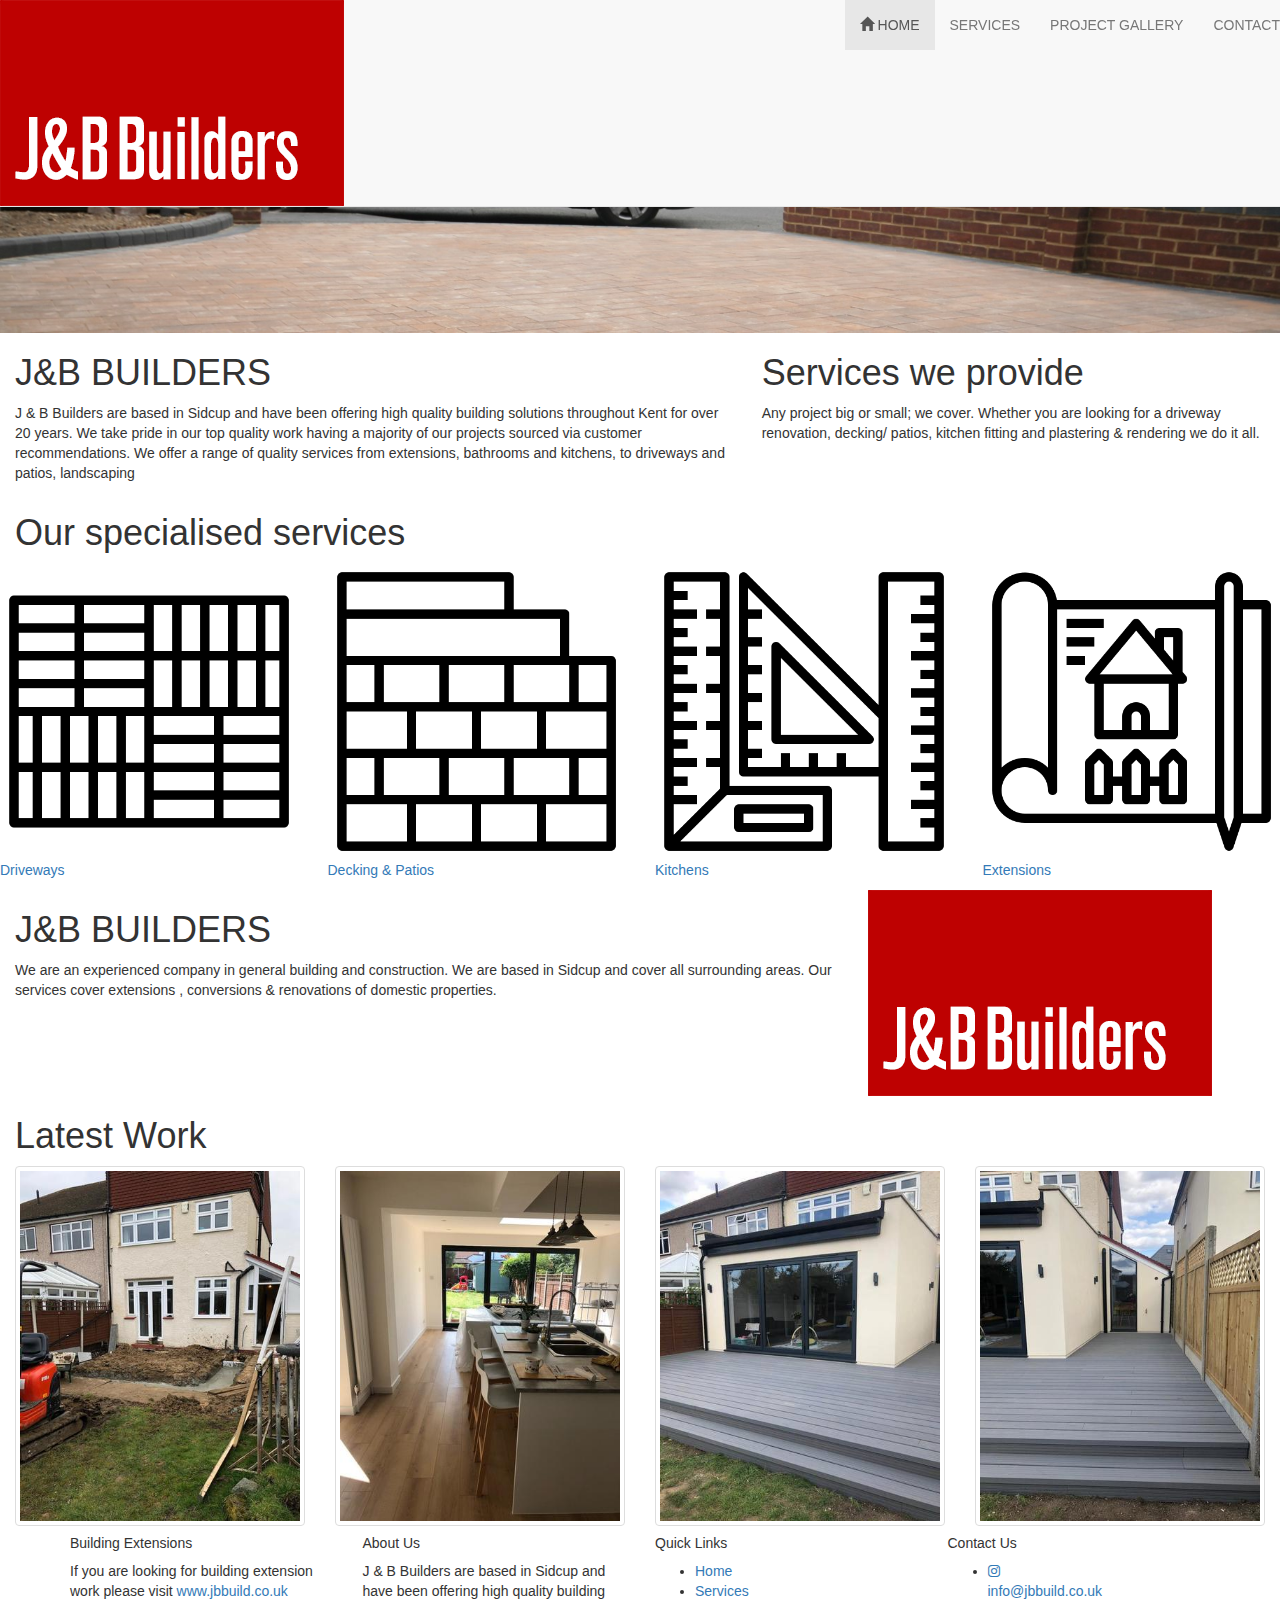
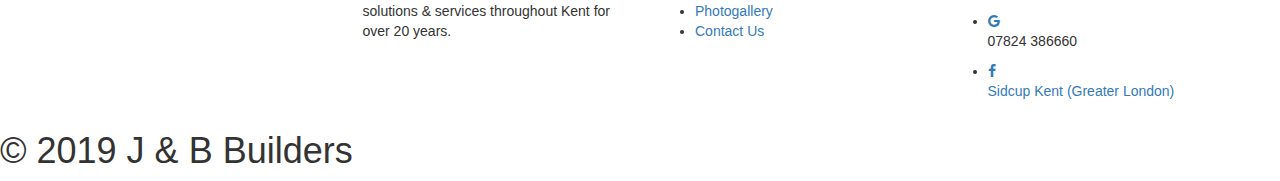
==== index.html @ 602859de "Update index.html" ====
<!DOCTYPE html>
<html lang="en">

<head>
	<!-- Inside the head element tag you can find the title for the document, scripts, external styles sheets, fonts, meta information -->
	<title>J&B Builders: Quality in Kent</title>

	<!-- metadata tags-->
	<meta charset="UTF-8">
	<meta name="viewport" content="width=device-width, initial-scale=1.0">
	<meta name="keywords" content="One Page Responsive">
	<meta name="author" content="Nathan Manning">

	<!-- Bootstrap external stylesheet-->
	<link rel="stylesheet" href="https://maxcdn.bootstrapcdn.com/bootstrap/3.2.0/css/bootstrap.min.css">
	<script src="https://code.jquery.com/jquery-2.1.3.js"></script>
	<script src="js/bootstrap.js"></script>

	<!-- CSS external stylesheet-->
	<link href="/index.html/css/default.css" rel="stylesheet" type="text/css" media="all" />

	<!-- FONTS -->
	<link href="https://fonts.googleapis.com/css?family=Oswald" rel="stylesheet">

	<!-- Add icon library -->
<link rel="stylesheet" href="https://cdnjs.cloudflare.com/ajax/libs/font-awesome/4.7.0/css/font-awesome.min.css">
</head>

<body>
	<!-- Navigation bar & Company Logo -->
<!--  Navigation  -->
<nav class="navbar navbar-default navbar-fixed-top" role="navigation">
	<div class="navbarwrapper">

      <div class="navbar-header">
        <button class="navbar-toggle" type="button" data-toggle="collapse" data-target=".navbar-ex2-collapse">
          <span class="sr-only">Toggle Navigation</span>
          <span class="icon-bar"></span>
          <span class="icon-bar"></span>
		  <span class="icon-bar"></span>
		</button>
		
		<ul class="nav navbar-nav navbar-left">
			<img class="img-responsive main-logo" src="img/logo-large.png" alt="">
		</ul>

      </div>
      <div class="collapse navbar-collapse navbar-ex2-collapse">
        <ul class="nav navbar-nav navbar-right">
			<li class="active"><a href="index.html"><span class="glyphicon glyphicon-home"></span> HOME</a></li>
			<li><a href="services.html">SERVICES</a></li>
			<li><a href="photogallery.html">PROJECT GALLERY</a></li>
			<li><a href="contact.html">CONTACT</a></li>
		</ul>
        </ul>
      </div>
    </div>
  </nav>

	<!-- Banner first image-->
	<div class="introheader">
		<div class="container-fluid">
			<div class="row">
				<img class="img-responsive" src="img/cover2.jpg">
			</div>
		</div>
	</div>

	<div class="intro">
		<div class="container-fluid">

			<div class="row">
				<div class="col-md-7">
					<h1> J&B BUILDERS </h1>
					<p> J & B Builders are based in Sidcup and have been offering high quality building solutions
							throughout Kent for over 20 years. We take pride in our top quality work having a majority of
							our projects sourced via customer recommendations. We offer a range of quality services from extensions, bathrooms and kitchens, to driveways and patios, landscaping
					</p>
				</div>
	
	<div class="col-md-5">
		<h1>Services we provide</h1>
		<p>Any project big or small; we cover. Whether you are looking for a driveway renovation, decking/
		   patios, kitchen fitting and plastering & rendering we do it all.
		</p>
	</div>
				</div>
			</div>
		</div>
	</div>

	<div class="container-fluid">
	<div class="services">

		<div class="flex-container">
		<h1>Our specialised services</h1>

	</div>
	</div>
	</div>

	<div class="container-services">
		<div class="row">

			<div class="col-sm-3">
				<img class="img-responsive" src="img/parquet.png">
				<a href="driveway.html"><p>Driveways</p></a>
			</div>
		
			<div class="col-sm-3">
				<img class="img-responsive" src="img/brickwall.png">
				<a href="deckingandpatios.html"><p>Decking & Patios</p></a>
			</div>	
			

			<div class="col-sm-3">
				<img class="img-responsive" src="img/rulers.png">
				<a href="kitchen.html"><p>Kitchens</p></a>
			</div>
					
			<div class="col-sm-3">
				<img class="img-responsive" src="img/extension.png">
				<a href="http://www.jbbuild.co.uk"><p>Extensions</p></a>
		</div>
	</div>
	</div>

	<div class="second-intro">
			<div class="container-fluid">
				<div class="row">
			
					<div class="col-md-8">
						<h1> J&B BUILDERS </h1>
						<p> We are an experienced company in general building and construction.
							We are based in Sidcup and cover all surrounding areas.
							Our services cover extensions , conversions & renovations of domestic properties.
						</p>
					</div>

					<div class="col-md-4">
							<img src="img/logo-large.png" class="rounded-circle">
						</div>
	
					
				</div>
			</div>
		</div>
	</div>

	<div class="latestwork">
		<div class="container-fluid">
			<div class="flex-container">
				<h1>Latest Work</h1>
			</div>
			
			<div class="latestwork">
			<div class="row">
							<!-- First Row 4-->
							<div class="col-sm-3 col-md-3">
								<img src="img/project1.jpeg" alt="..." class="img-thumbnail">
							</div>

							<div class="col-sm-3 col-md-3">
								<img src="img/project2.jpeg" alt="..." class="img-thumbnail">
							</div>
		
							<div class="col-sm-3 col-md-3">
								<img src="img/project3.jpg" alt="..." class="img-thumbnail">
							</div>

							<div class="col-sm-3 col-md-3">
								<img src="img/project4.jpeg" alt="..." class="img-thumbnail">
							</div>
		
		
						

			</div>
		</div>
	</div>
	</div>
</div>
<!-- BOOTSTRAP FOOTER-->

<div class="backgroundfooter">
<div class="footer-bottom-area bg-dark-light section-padding-sm">
		<div class="container">
			<div class="row widgets footer-widgets">

				<div class="col-lg-3 col-md-6 col-12">
					<div class="single-widget widget-about">
						<h5 class="widget-title">Building Extensions</h5>
						<p>If you are looking for building extension work please visit <a href="#">www.jbbuild.co.uk</a>  </p>
					</div>
				</div>

				<div class="col-lg-3 col-md-6 col-12">
						<div class="single-widget widget-about">
							<h5 class="widget-title">About Us</h5>
							<p>	<p> J & B Builders are based in Sidcup and have been offering high quality building solutions & services
									throughout Kent for over 20 years.  </p>
						</div>
					</div>
	

				<div class="col-lg-3 col-md-6 col-12">
					<div class="single-widget widget-quick-links">
						<h5 class="widget-title">Quick Links</h5>
						<ul>
							<li><a href="index.html">Home</a></li>
							<li><a href="services.html">Services</a></li>
							<li><a href="photogallery.html">Photogallery</a></li>
							<li><a href="contact.html">Contact Us</a></li>
						</ul>
					</div>
				</div>

			
				<div class="col-lg-3 col-md-6 col-12">
					<div class="single-widget widget-contact">
						<h5 class="widget-title">Contact Us</h5>
						<ul>
							<li class="phone">
								<span class="icon"><a href="http://www.instagram.com/jb.builders" class="fa fa-instagram"></a></span>
								<p><a href="mailto:info@jbbuild.co.uk?Subject=I%20would%20like%20to%20enquire">info@jbbuild.co.uk</a></p>
							</li>
							<li class="fax">
								<span class="icon"><a href="mailto:info@jbbuild.co.uk?Subject=I%20would%20like%20to%20enquire" target="_top"" class="fa fa-google"></a></span>
								<p>07824 386660</p>
							</li>
							<li class="email">
								<span class="icon"><a href="#" class="fa fa-facebook"></a></span>
								<p><a href="https://goo.gl/maps/UQZT2NoYBnkBffgM8">Sidcup Kent (Greater London)</a></p>
						</ul>
					</div>
				</div>
			</div>
		</div>
	</div>

	<div class="footerfinal">
		<div class="flex-container">
		<h1>© 2019 J & B Builders</h1>
	</div>
</div>
</div>



</body>
</html>
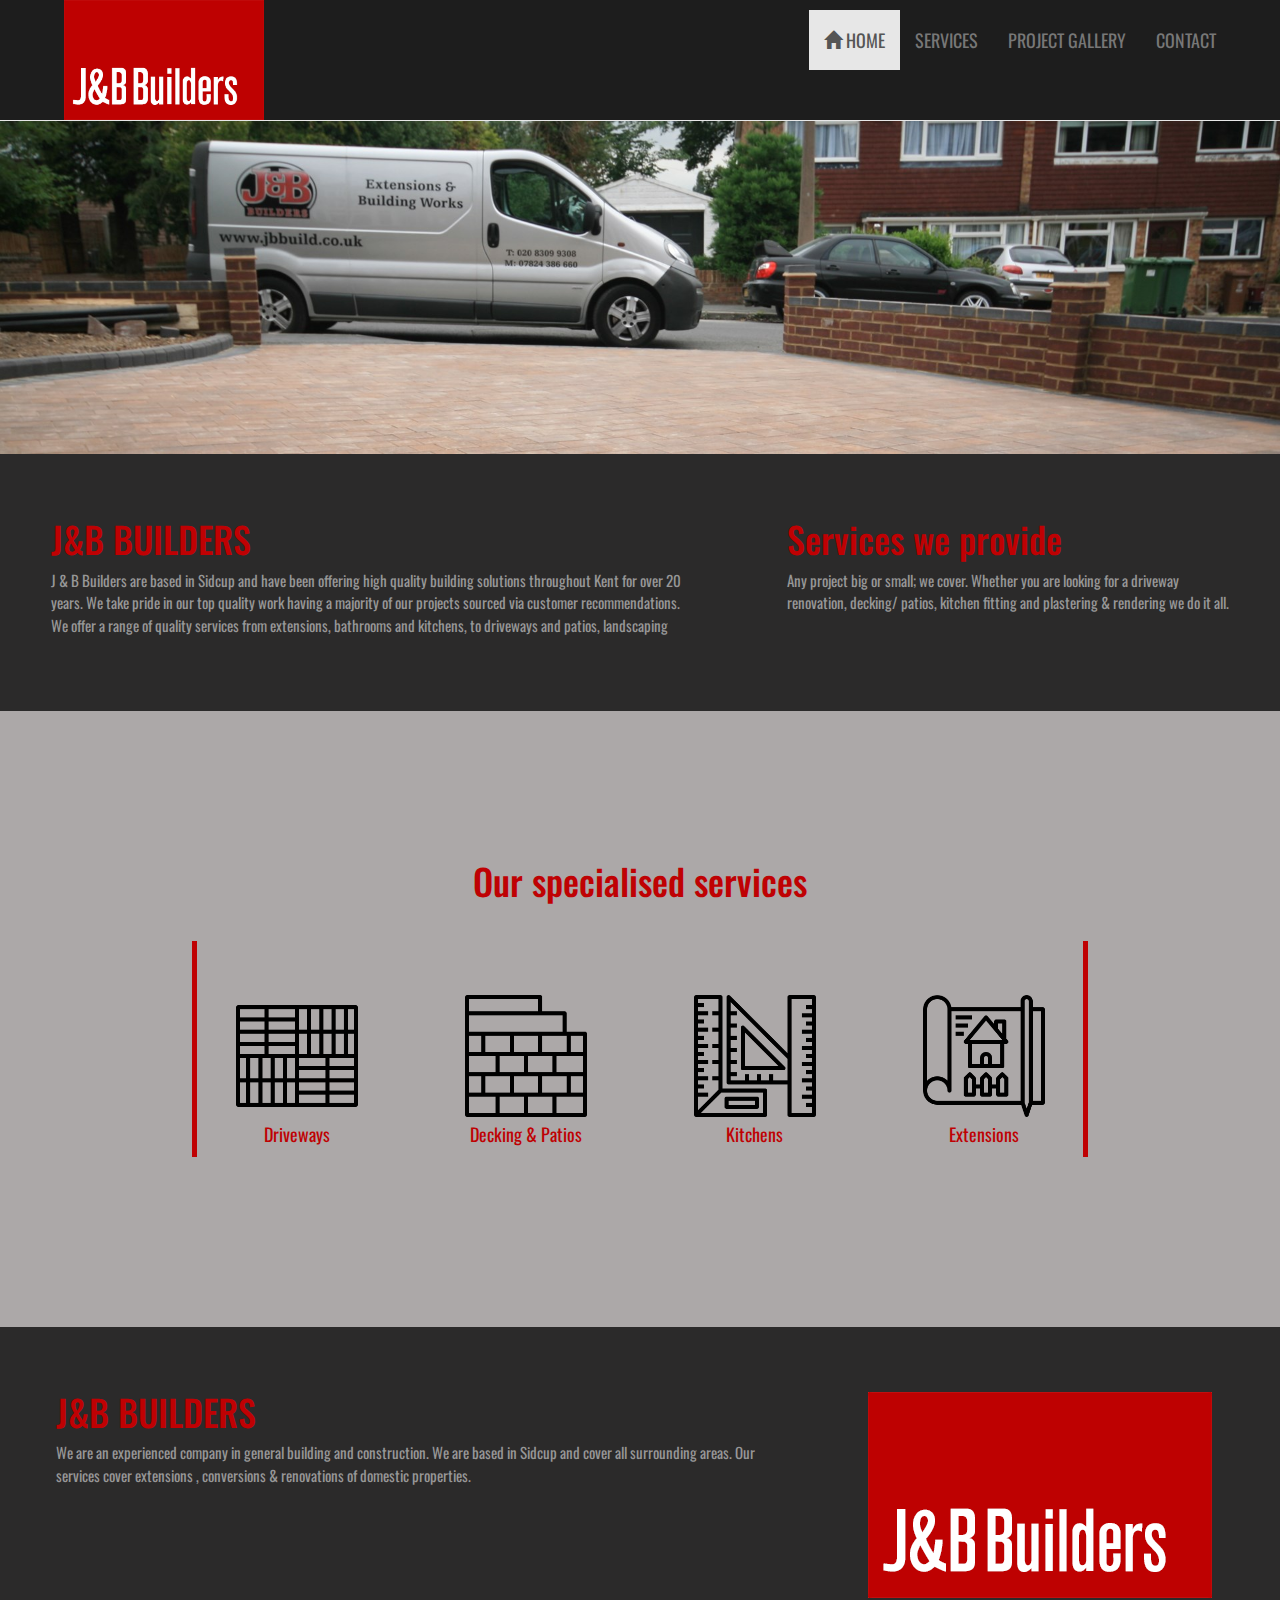
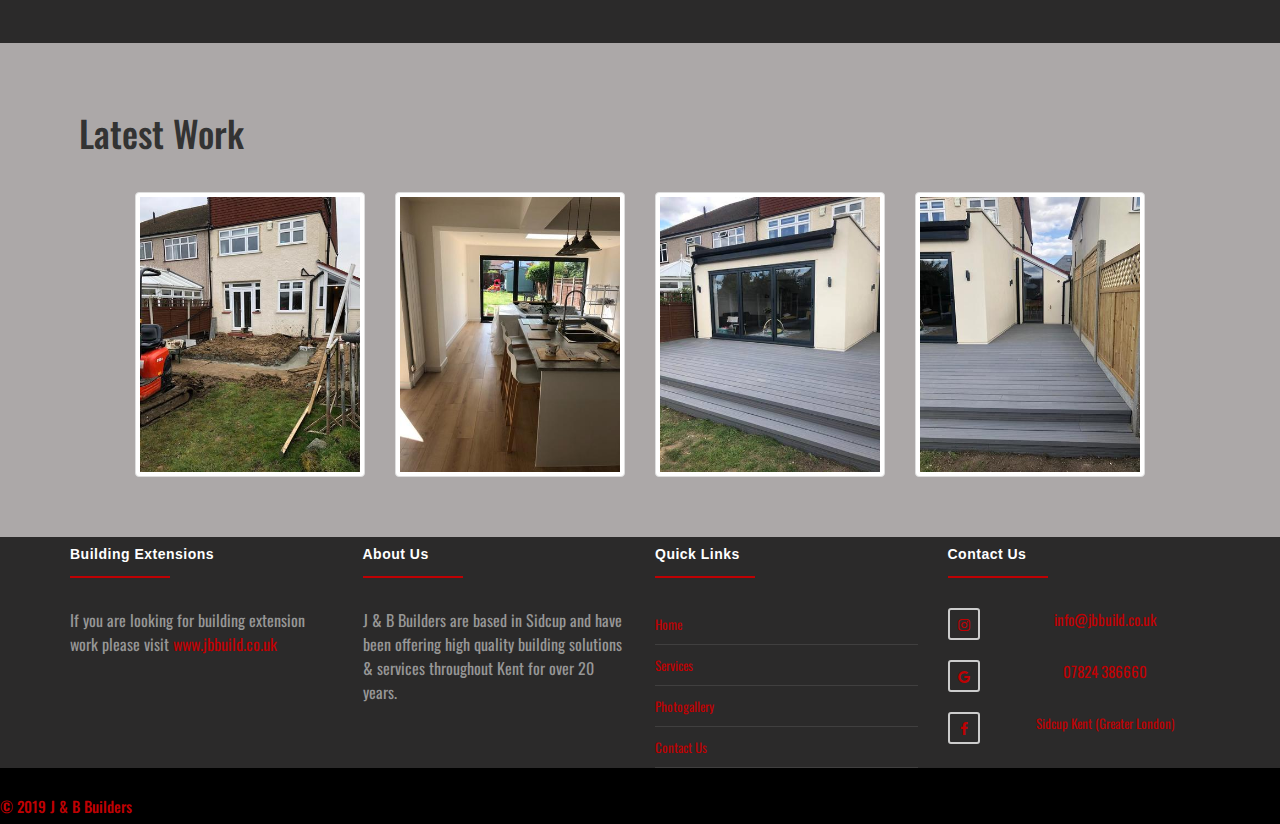
==== commit f31fcf13: "Update index.html" ====
--- a/index.html
+++ b/index.html
@@ -1,6 +1,7 @@
 <!DOCTYPE html>
 <html lang="en">
 
+<title>
 <head>
 	<!-- Inside the head element tag you can find the title for the document, scripts, external styles sheets, fonts, meta information -->
 	<title>J&B Builders: Quality in Kent</title>
@@ -17,7 +18,7 @@
 	<script src="js/bootstrap.js"></script>
 
 	<!-- CSS external stylesheet-->
-	<link href="/index.html/css/default.css" rel="stylesheet" type="text/css" media="all" />
+	<link href="CSS/default.css" rel="stylesheet" type="text/css" media="all" />
 
 	<!-- FONTS -->
 	<link href="https://fonts.googleapis.com/css?family=Oswald" rel="stylesheet">
@@ -25,6 +26,7 @@
 	<!-- Add icon library -->
 <link rel="stylesheet" href="https://cdnjs.cloudflare.com/ajax/libs/font-awesome/4.7.0/css/font-awesome.min.css">
 </head>
+</title>
 
 <body>
 	<!-- Navigation bar & Company Logo -->
--- a/CSS/default.css
+++ b/CSS/default.css
@@ -0,0 +1,592 @@
+/* NAV BAR CSS */
+.navbar{
+	position: relative;
+	background-color: #1d1d1d;
+	border-radius: 0px;
+	margin-bottom: 0px;
+}
+.navbar a {
+	padding-top:30px;
+	margin-top: 10px;
+	margin-left:auto;
+	margin-right:auto;
+}
+.navbar-nav>li>a {
+	color: #BF0103;
+	font-size: 60px;
+	padding-top: 20px;
+	padding-bottom: 20px;
+	font-size: 18px;
+	font-family: 'Oswald', sans-serif;
+}
+.nav>li>a:hover {
+    color: #BF0103;
+	padding-bottom: 16px;
+}
+
+.active li a {
+	color: #BF0103;
+	border-radius: 2px;
+	margin-bottom: 16px;
+	display: none;
+}
+
+/* logo */
+.img-responsive.main-logo {
+	width: 200px;
+	margin-bottom: 0px;
+}
+
+.row img {
+		margin:auto;
+
+}
+
+
+.container-services {
+	padding-top: 50px;
+	margin-left: auto;
+	margin-right: auto;
+	width: 70%;
+	border-style: solid;
+	border-color: #BF0103;
+	border-width: 5px;
+	border-top-style: none;
+	border-right-style: solid;
+	border-bottom-style: none;
+	border-left-style: solid;
+}
+
+
+.container-services img {
+	height: 130px;
+
+
+}
+.backgroundalign1{
+	margin-left: auto;
+	margin-right: auto;
+	
+}
+.container2 {
+	background-color: gray;
+	width: 100%;
+	height: 400px;
+	margin-left: auto;
+	margin-right: auto;
+
+}
+
+.container2 h1 {
+	padding-top: 12px;
+	margin-left: auto;
+	margin-right: auto;
+	color: black;
+	font-family: 'Oswald', sans-serif;
+}
+
+.container2 p {
+	color: white;
+	font-size:14px;
+	margin-left: auto;
+	margin-right:auto;
+	text-align: left;
+	width: 100%;
+	
+}
+
+.container3 {
+	background-color: #CDCDCD;
+	width: 100%;
+	height: 250px;
+	margin-left: auto;
+}
+
+.services {
+padding-top: 0px;
+margin-left: auto;
+margin-right: auto;
+}
+
+.services h1 {
+margin-left: auto;
+margin-right: auto;
+font-family: 'Oswald', sans-serif;
+color: #BF0103;
+padding-top: 40px;
+padding-bottom: 30px;
+
+}
+
+.flex-container {
+	display: flex;
+  }
+
+.serviceicon {
+	margin-left: auto;
+	margin-right: auto;
+	height: 30px;	
+}
+
+
+.navbardesign {
+	margin-left: auto;
+	margin-right: auto;
+	width:90%;
+}
+
+.testrow p {
+	background-color:  red;
+}
+
+
+.contact-details h1, p {
+	margin-left: auto;
+	margin-right: auto;
+}
+
+.contactintro {
+	padding-top: 45px;
+}
+
+.contactintro p {
+	font-family: 'Oswald', sans-serif;
+	line-height: 1.5;
+	font-size: 15px;
+	width: 90%;
+	color: #2b2a2a;
+	padding-bottom: 0px;
+}
+
+.contactintro h1 {
+	font-family: 'Oswald', sans-serif;
+	margin-left: auto;
+	margin-right: auto;
+	width: 90%;
+	color: #BF0103;
+}
+
+.intro {
+	margin-bottom: 90px;
+	padding-top: 45px;
+	padding-bottom: 45px;
+	background-color: #2b2a2a;
+}
+
+.intro p {
+	font-family: 'Oswald', sans-serif;
+	line-height: 1.5;
+	font-size: 15px;
+	width: 90%;
+	color: #979797;
+	padding-bottom: 20px;
+}
+
+.intro h1 {
+	font-family: 'Oswald', sans-serif;
+	margin-left: auto;
+	margin-right: auto;
+	width: 90%;
+	color: #BF0103;
+}
+
+.photogalleryintro {
+
+	padding-top: 45px;
+	padding-bottom: 45px;
+	background-color: #2b2a2a;
+}
+
+.photogalleryintro h1{
+	font-family: 'Oswald', sans-serif;
+	margin-left: auto;
+	margin-right: auto;
+	width: 90%;
+	color: #979797;
+	margin-bottom: 50px;
+	font-size: 55px;
+}
+
+.second-intro {
+	margin-top: 170px;
+	padding-top: 45px;
+	padding-bottom: 45px;
+	background-color: #2b2a2a;
+}
+
+.second-intro p {
+	font-family: 'Oswald', sans-serif;
+	line-height: 1.5;
+	font-size: 15px;
+	width: 90%;
+	color: #979797;
+
+	padding-bottom: 20px;
+}
+
+.second-intro h1 {
+	font-family: 'Oswald', sans-serif;
+	margin-left: auto;
+	margin-right: auto;
+	width: 90%;
+	color: #BF0103;
+}
+
+.second-intro img {
+	margin-top: 20px;
+}
+.services-banner {
+	background: white;
+	padding-bottom: 20px;
+}
+.services-banner h1{
+	padding-bottom: 10px;
+	margin-left: auto;
+	margin-right: auto;
+	font-family: 'Oswald', sans-serif;
+	color: #DDDDDD;
+}
+
+.services-banner p{
+	margin-left: auto;
+	margin-right: auto;
+	font-family: 'Oswald', sans-serif;
+	color: #DDDDDD;
+}
+
+.services-banner img{
+}
+
+.imgbrandbar {
+	background-color: #DDDDDD;
+	padding-bottom: 30px;
+
+}
+
+.imgbrandbar h1{
+	margin-left: auto;
+	margin-right: auto;
+	font-family: 'Oswald', sans-serif;
+	color: black;
+}
+
+body {
+    background-color: #aca8a8;
+    min-height: 100vh;
+    font: normal 16px sans-serif;
+}
+
+.container-services p {
+text-align: center;
+font-size: 18px;
+margin-left: auto;
+margin-right: auto;
+font-family: 'Oswald', sans-serif;
+color: #BF0103;
+
+}
+
+.kitchenwork {
+	margin-left: auto;
+	margin-right: auto;
+	padding-top: 40px;
+	padding-bottom: 40px;
+	width: 90%;
+}
+
+
+.kitchenwork img {
+	margin-top: 30px;
+	margin-bottom: 30px;
+}
+
+.kitchenwork h1{
+	font-family: 'Oswald', sans-serif;
+	padding-top: 50px;
+	padding-bottom: 30px;
+}
+
+
+.kitchenbanner {
+	background-color: white;
+	margin-left: auto;
+	margin-right: auto;
+}
+
+.kitchenbanner h1 {
+	font-family: 'Oswald', sans-serif;
+	padding-top: 20px;
+	padding-bottom: 20px;
+	margin-left: auto;
+	margin-right: auto;
+	width: 90%;
+}
+
+.kitchenbanner p {
+	font-family: 'Oswald', sans-serif;
+	padding-top: 0px;
+	padding-bottom: 50px;
+	margin-left: auto;
+	margin-right: auto;
+	width: 90%;
+}
+.latestwork {
+	margin-left: auto;
+	margin-right: auto;
+	width: 90%;
+}
+.latestwork h1 {
+	font-family: 'Oswald', sans-serif;
+	padding-top: 50px;
+	padding-bottom: 30px;
+}
+
+
+
+.widgets.footer-widgets .widget-title {
+    color: #ffffff;
+    font-family: "Raleway", sans-serif;
+    font-weight: 700;
+    margin-bottom: 30px;
+    letter-spacing: 0.5px;
+    position: relative;
+	padding-bottom: 15px;
+	
+}
+
+.widgets.footer-widgets .widget-title::after {
+    content: "";
+    position: absolute;
+    left: 0;
+    bottom: 0;
+    height: 2px;
+    width: 100px;
+	background: #BF0103;
+	font-family: 'Oswald', sans-serif;
+}
+.widgets.footer-widgets .widget-quick-links ul {
+    margin-top: -4px;
+}
+.widgets.footer-widgets .single-widget ul {
+    padding-left: 0;
+    margin-bottom: 0;
+}
+
+.widgets.footer-widgets .widget-quick-links ul li {
+    display: block;
+}
+.widgets.footer-widgets .widget-quick-links ul li a {
+    display: block;
+    font-size: 13px;
+    color: #BF0103;
+    border-bottom: 1px solid rgba(255, 255, 255, 0.1);
+	padding: 9px 0;
+	padding-top: 10px;
+	padding-bottom: 10px;
+	font-family: 'Oswald', sans-serif;
+}
+
+.widgets.footer-widgets .single-widget ul li {
+    list-style: none;
+	font-family: 'Oswald', sans-serif;
+}
+.widgets.footer-widgets .widget-contact ul li {
+	color: #000;
+	font-family: 'Oswald', sans-serif;
+    font-size: 13px;
+    color: #BF0103;
+    display: -webkit-box;
+    display: -ms-flexbox;
+    display: flex;
+    -webkit-box-align: center;
+    -ms-flex-align: center;
+	align-items: center;
+	font-family: 'Oswald', sans-serif;
+}
+.widgets.footer-widgets .widget-contact ul li span {
+    font-size: 14px;
+    color: #BF0103;
+    border: 2px solid #cccccc;
+    border-radius: 3px;
+    height: 32px;
+    width: 32px;
+    display: inline-block;
+    line-height: 28px;
+    text-align: center;
+	margin-right: 20px;
+	font-family: 'Oswald', sans-serif;
+}
+.widgets.footer-widgets .widget-contact ul li.phone, .widgets.footer-widgets .widget-contact ul li.fax {
+    font-size: 15px;
+}
+
+.widgets.footer-widgets .widget-contact ul li + li {
+    margin-top: 20px;
+}
+
+.phone li,a {
+	color: #BF0103;
+}
+
+.services-banner2 h1{
+	padding-top: px;
+	font-size: 20px;
+}
+
+.footerfinal {
+	background-color: black;
+	padding-top: 10px;
+}
+.footerfinal h1{
+	padding-top: 0px;
+	font-size: 15px;
+	color: #BF0103;
+}
+
+.backgroundfooter {
+
+	margin-top: 60px;
+	background-color: #2b2a2a;
+}
+
+.backgroundfooter {
+	font-family: 'Oswald', sans-serif;
+	color: #979797;
+}
+
+.backgroundfooter2 {
+	background-color: #2b2a2a;
+
+}
+
+.backgroundfooter2 p {
+	font-family: 'Oswald', sans-serif;
+	color: #979797;
+}
+.secondaryinto {
+margin-left: auto;
+margin-right: auto;
+width: 100%;
+padding-top: 20px;
+padding-bottom: 30px;
+margin-bottom: 0px;
+background-color: #2b2a2a;
+}
+
+.secondaryinto h1{
+	font-family: 'Oswald', sans-serif;
+	font-size: 60px;
+	margin-left: auto;
+	margin-right: auto;
+	padding-top: 20px;
+	padding-bottom: 20px;
+	color: #979797;
+	width: 90%;
+}
+
+.secondaryinto p{
+	font-family: 'Oswald', sans-serif;
+	font-size: 17px;
+	padding-bottom: 10px;
+	margin-left: auto;
+	margin-right: auto;
+	color: #979797;
+	width: 90%;
+
+}
+
+.thirdinto {
+	margin-left: auto;
+	margin-right: auto;
+	width: 100%;
+	padding-top: 20px;
+	padding-bottom: 30px;
+	margin-top: 30px;
+	margin-bottom: 0px;
+	background-color: white
+}
+
+.thirdinto h1 {
+	font-family: 'Oswald', sans-serif;
+	font-size: 60px;
+	margin-left: auto;
+	margin-right: auto;
+	padding-bottom: 20px;
+	color: #BF0103;
+	width: 90%;
+}
+
+.thirdinto p {
+	font-family: 'Oswald', sans-serif;
+	font-size: 17px;
+	padding-bottom: 10px;
+	margin-left: auto;
+	margin-right: auto;
+	color: #979797;
+	width: 90%;
+}
+
+.thirdlist {
+	margin-left: auto;
+	margin-right: auto;
+}
+.thirdlist li {
+	padding-top: 20px;
+	font-family: 'Oswald', sans-serif;
+	color: #BF0103;
+	margin-left: auto;
+	margin-right: auto;
+	text-align: center;
+	list-style: none;
+}
+
+.serviceslink img {
+	margin-top: 10px;
+	margin-bottom: 5px;
+	border: 150px;
+	border-color: black;
+	padding: 15px;
+}
+.serviceslink {
+	margin-left: auto;
+	margin-right: auto;
+	width: 80%;
+}
+
+.serviceslink p  {
+	font-family: 'Oswald', sans-serif;
+	font-size: 37px;
+	text-align: center;
+	padding-top: 30px;
+	padding-bottom: 0px;
+}
+
+/* Opacity #1 */
+.serviceslink img {
+	opacity: 1;
+	-webkit-transition: .3s ease-in-out;
+	transition: .3s ease-in-out;
+}
+.serviceslink img:hover {
+	opacity: 0.5;
+}
+
+.photogalleryrows {
+	background-color: white;
+	margin-left: auto;
+	margin-right: auto;
+}
+
+.photogalleryrows img {
+	margin-top: 20px;
+	margin-bottom: 20px;
+}
+.navbarwrapper {
+	margin-left: auto;
+	margin-right: auto;
+	width: 90%;
+}
+
+.nav navbar-nav navbar-right {
+	padding-bottom: 50px;
+}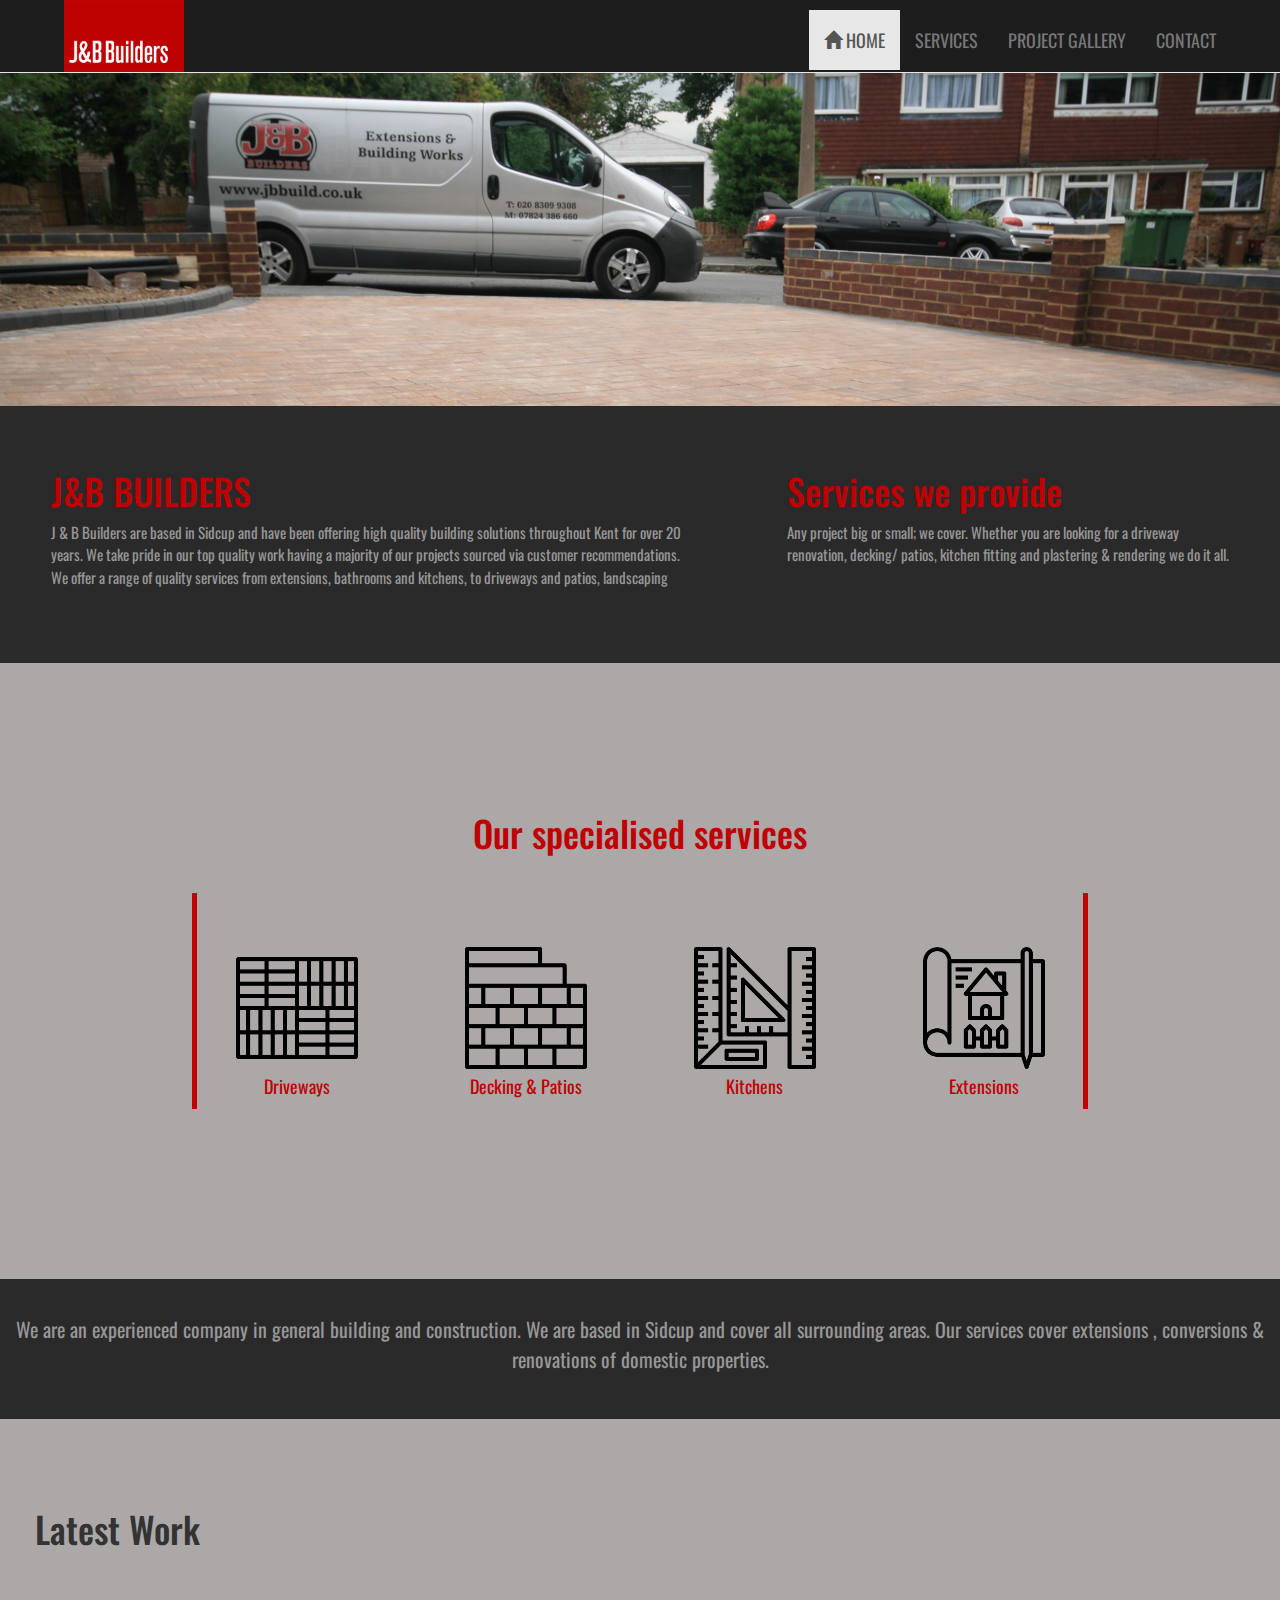
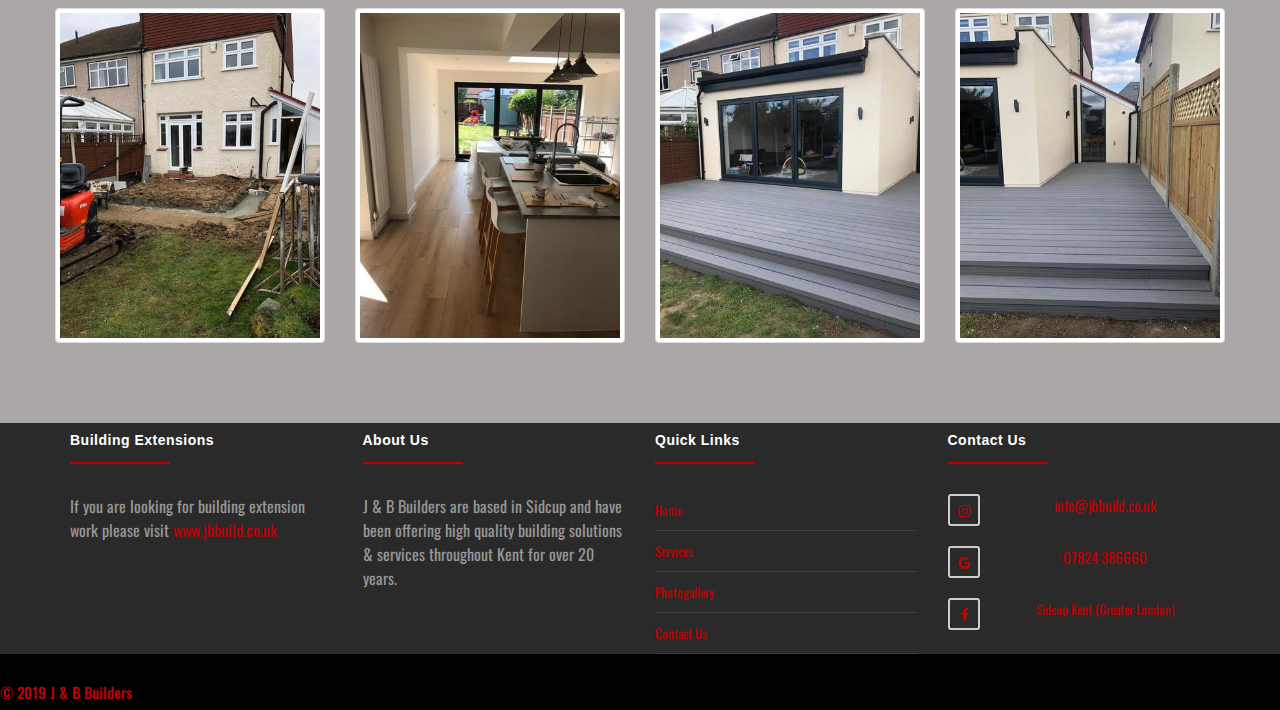
==== commit 001ae6aa: "updated site" ====
--- a/index.html
+++ b/index.html
@@ -128,22 +128,20 @@
 	</div>
 
 	<div class="second-intro">
-			<div class="container-fluid">
+			
 				<div class="row">
 			
-					<div class="col-md-8">
-						<h1> J&B BUILDERS </h1>
+
+				<div class="second-intro-width">
+		
 						<p> We are an experienced company in general building and construction.
 							We are based in Sidcup and cover all surrounding areas.
 							Our services cover extensions , conversions & renovations of domestic properties.
 						</p>
 					</div>
 
-					<div class="col-md-4">
-							<img src="img/logo-large.png" class="rounded-circle">
-						</div>
-	
 					
+					</div>	
 				</div>
 			</div>
 		</div>
@@ -155,10 +153,11 @@
 				<h1>Latest Work</h1>
 			</div>
 			
-			<div class="latestwork">
 			<div class="row">
+
+					<div class="latestwork">
 							<!-- First Row 4-->
-							<div class="col-sm-3 col-md-3">
+							<div class="col-sm-3 col-md-3 col-lg-3">
 								<img src="img/project1.jpeg" alt="..." class="img-thumbnail">
 							</div>
 
--- a/CSS/default.css
+++ b/CSS/default.css
@@ -33,7 +33,7 @@
 
 /* logo */
 .img-responsive.main-logo {
-	width: 200px;
+	width: 120px;
 	margin-bottom: 0px;
 }
 
@@ -209,32 +209,25 @@
 
 .second-intro {
 	margin-top: 170px;
-	padding-top: 45px;
-	padding-bottom: 45px;
+	padding-top: 35px;
+	padding-bottom: 35px;
 	background-color: #2b2a2a;
 }
 
+.second-intro-width p {
+	font-size: 70px;
+}
+
 .second-intro p {
 	font-family: 'Oswald', sans-serif;
+	text-align: center;
 	line-height: 1.5;
-	font-size: 15px;
-	width: 90%;
-	color: #979797;
-
-	padding-bottom: 20px;
-}
-
-.second-intro h1 {
-	font-family: 'Oswald', sans-serif;
-	margin-left: auto;
-	margin-right: auto;
-	width: 90%;
-	color: #BF0103;
-}
-
-.second-intro img {
-	margin-top: 20px;
-}
+	font-size: 20px;
+	margin-left:  15px;
+	margin-right: 15px;
+	color: #979797;
+}
+
 .services-banner {
 	background: white;
 	padding-bottom: 20px;
@@ -294,7 +287,6 @@
 	width: 90%;
 }
 
-
 .kitchenwork img {
 	margin-top: 30px;
 	margin-bottom: 30px;
@@ -306,7 +298,6 @@
 	padding-bottom: 30px;
 }
 
-
 .kitchenbanner {
 	background-color: white;
 	margin-left: auto;
@@ -331,17 +322,17 @@
 	width: 90%;
 }
 .latestwork {
-	margin-left: auto;
-	margin-right: auto;
-	width: 90%;
-}
+	width: 100%;
+	margin-left: auto;
+	margin-right: auto;
+	padding: 20px;
+}
+
 .latestwork h1 {
 	font-family: 'Oswald', sans-serif;
 	padding-top: 50px;
 	padding-bottom: 30px;
 }
-
-
 
 .widgets.footer-widgets .widget-title {
     color: #ffffff;
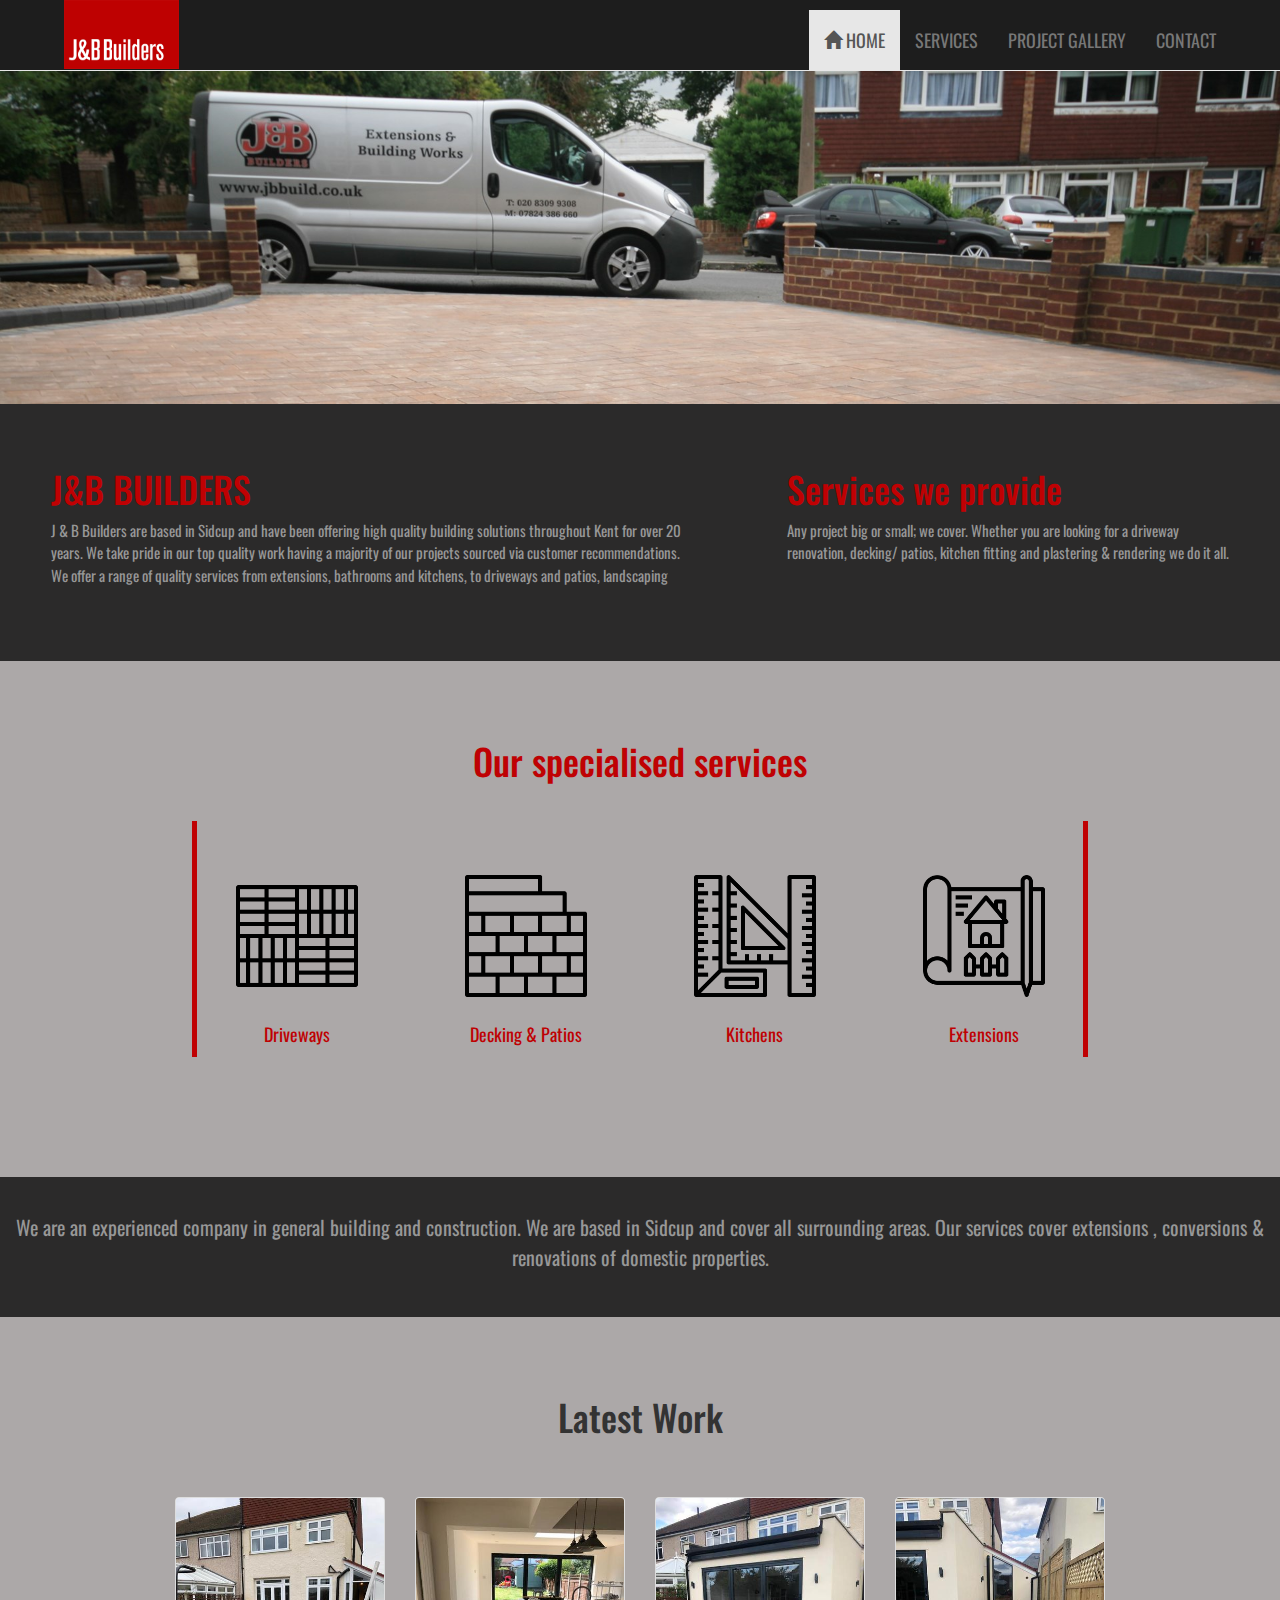
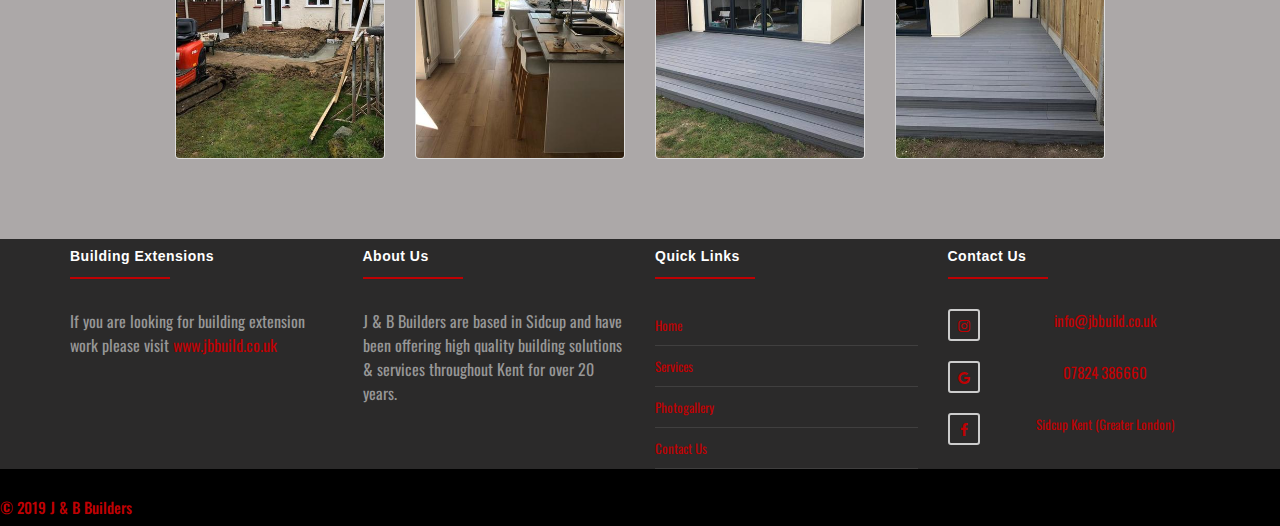
==== commit 8956d993: "Updated Site Ready To Go" ====
--- a/index.html
+++ b/index.html
@@ -1,11 +1,10 @@
 <!DOCTYPE html>
 <html lang="en">
 
-<title>
 <head>
-	<!-- Inside the head element tag you can find the title for the document, scripts, external styles sheets, fonts, meta information -->
+	
 	<title>J&B Builders: Quality in Kent</title>
-
+	<link rel="shortcut icon" type="image/png" href="img/logo-large.png">
 	<!-- metadata tags-->
 	<meta charset="UTF-8">
 	<meta name="viewport" content="width=device-width, initial-scale=1.0">
@@ -172,17 +171,14 @@
 							<div class="col-sm-3 col-md-3">
 								<img src="img/project4.jpeg" alt="..." class="img-thumbnail">
 							</div>
-		
-		
-						
-
 			</div>
 		</div>
 	</div>
 	</div>
 </div>
+
+
 <!-- BOOTSTRAP FOOTER-->
-
 <div class="backgroundfooter">
 <div class="footer-bottom-area bg-dark-light section-padding-sm">
 		<div class="container">
--- a/CSS/default.css
+++ b/CSS/default.css
@@ -33,7 +33,7 @@
 
 /* logo */
 .img-responsive.main-logo {
-	width: 120px;
+	width: 115px;
 	margin-bottom: 0px;
 }
 
@@ -60,6 +60,7 @@
 
 .container-services img {
 	height: 130px;
+	margin-bottom: 20px;
 
 
 }
@@ -167,7 +168,7 @@
 }
 
 .intro {
-	margin-bottom: 90px;
+	margin-bottom: 20px;
 	padding-top: 45px;
 	padding-bottom: 45px;
 	background-color: #2b2a2a;
@@ -208,7 +209,7 @@
 }
 
 .second-intro {
-	margin-top: 170px;
+	margin-top: 120px;
 	padding-top: 35px;
 	padding-bottom: 35px;
 	background-color: #2b2a2a;
@@ -322,7 +323,7 @@
 	width: 90%;
 }
 .latestwork {
-	width: 100%;
+	width: 90%;
 	margin-left: auto;
 	margin-right: auto;
 	padding: 20px;
@@ -330,9 +331,13 @@
 
 .latestwork h1 {
 	font-family: 'Oswald', sans-serif;
-	padding-top: 50px;
-	padding-bottom: 30px;
-}
+	margin-top:60px;
+	margin-bottom: 40px;
+	margin-left: auto;
+	margin-right: auto;
+	text-align: center;
+}
+
 
 .widgets.footer-widgets .widget-title {
     color: #ffffff;
@@ -580,4 +585,16 @@
 
 .nav navbar-nav navbar-right {
 	padding-bottom: 50px;
+}
+
+.navbar-toggle {
+	margin-top: 30px;
+}
+
+.navbar-toggle :hover{
+	background-color:red;
+}
+
+.img-thumbnail {
+	padding: 0px;
 }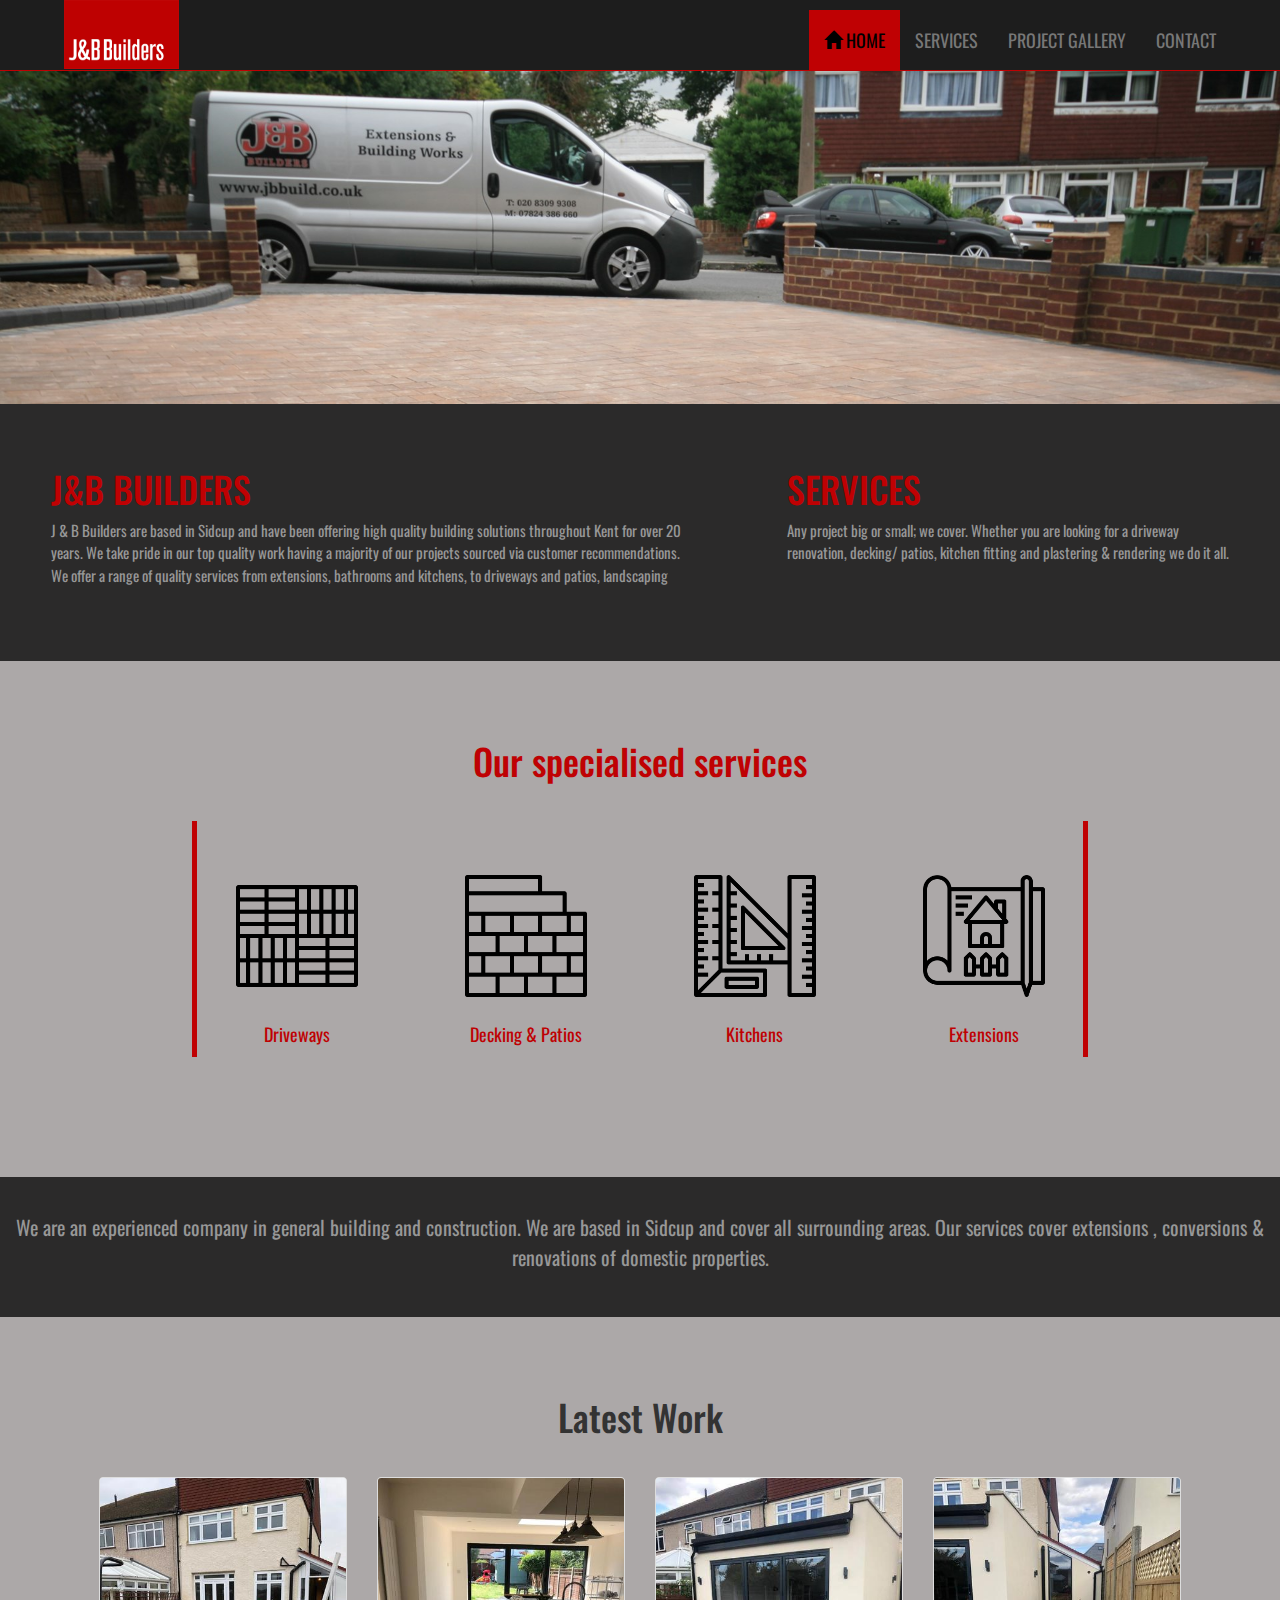
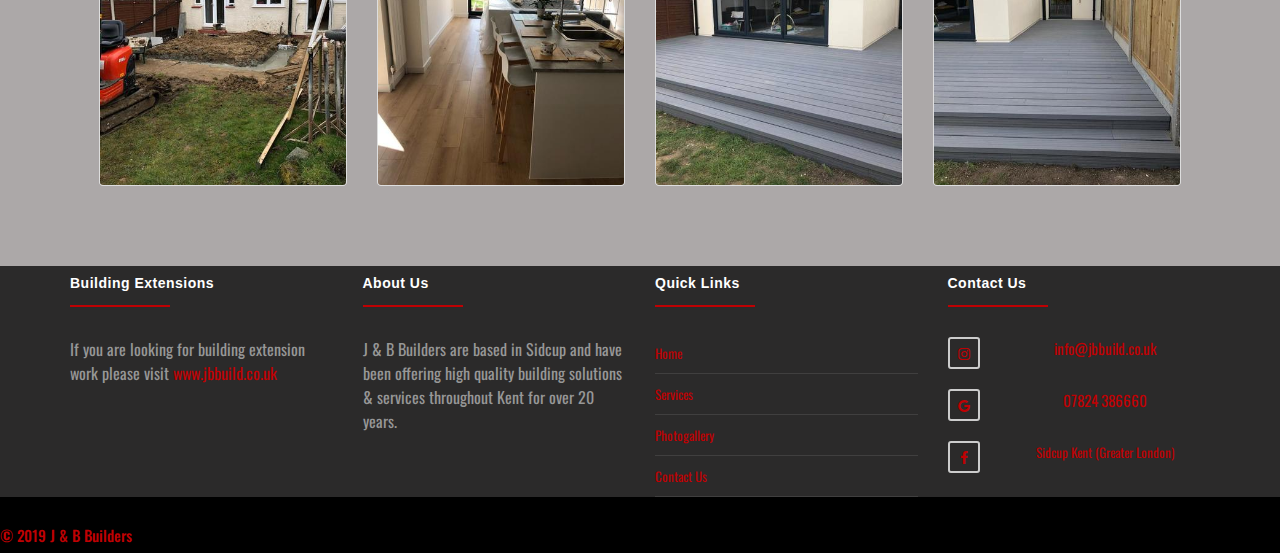
==== commit ae4d6da1: "Updated media quieres for responsive" ====
--- a/index.html
+++ b/index.html
@@ -80,7 +80,7 @@
 				</div>
 	
 	<div class="col-md-5">
-		<h1>Services we provide</h1>
+		<h1>SERVICES</h1>
 		<p>Any project big or small; we cover. Whether you are looking for a driveway renovation, decking/
 		   patios, kitchen fitting and plastering & rendering we do it all.
 		</p>
@@ -148,13 +148,12 @@
 
 	<div class="latestwork">
 		<div class="container-fluid">
+
 			<div class="flex-container">
 				<h1>Latest Work</h1>
 			</div>
 			
 			<div class="row">
-
-					<div class="latestwork">
 							<!-- First Row 4-->
 							<div class="col-sm-3 col-md-3 col-lg-3">
 								<img src="img/project1.jpeg" alt="..." class="img-thumbnail">
@@ -174,8 +173,7 @@
 			</div>
 		</div>
 	</div>
-	</div>
-</div>
+	
 
 
 <!-- BOOTSTRAP FOOTER-->
--- a/CSS/default.css
+++ b/CSS/default.css
@@ -38,8 +38,7 @@
 }
 
 .row img {
-		margin:auto;
-
+	margin:auto;
 }
 
 
@@ -327,6 +326,65 @@
 	margin-left: auto;
 	margin-right: auto;
 	padding: 20px;
+}
+
+@media (max-width: 900px){
+	.intro h1{
+		text-align: center;
+	}
+
+	.introheader img {
+		height: 180px;
+		width: 100%;
+	}
+
+	.secondaryinto h1 {
+		text-align: center;
+		margin-left: 0px;
+		margin-right: 0px;
+		width: 0px;
+	}
+
+	.photogalleryintro h1 {
+		text-align: center;
+	}
+
+	.img-responsive.main-logo {
+		padding-top: 1px;
+		padding-left: 25px;
+		height: 70px;
+	}
+	
+	.col-sm-3 img {
+		margin-bottom: 30px;
+	}
+
+	.contactintro h1, p {
+		text-align: center;
+
+	}
+
+	.intro p {
+		padding-bottom: 30px;
+	}
+
+	.footerfinal h1 {
+		text-align: center;
+		margin-left: auto;
+		margin-right: auto;
+	}
+
+	.container-services  img{
+		height: 70px;
+	} 
+
+	.container-services p {
+		padding-bottom: 45px;
+	}
+
+	.kitchenbanner h1 {
+		text-align: center;
+	}
 }
 
 .latestwork h1 {
@@ -597,4 +655,13 @@
 
 .img-thumbnail {
 	padding: 0px;
+}
+
+.navbar-default {
+	border-color: #BF0103;
+}
+
+.navbar-default .navbar-nav > .active > a, .navbar-default .navbar-nav > .active > a:hover, .navbar-default .navbar-nav > .active > a:focus {
+	background-color: #BF0103;
+	color: black;
 }